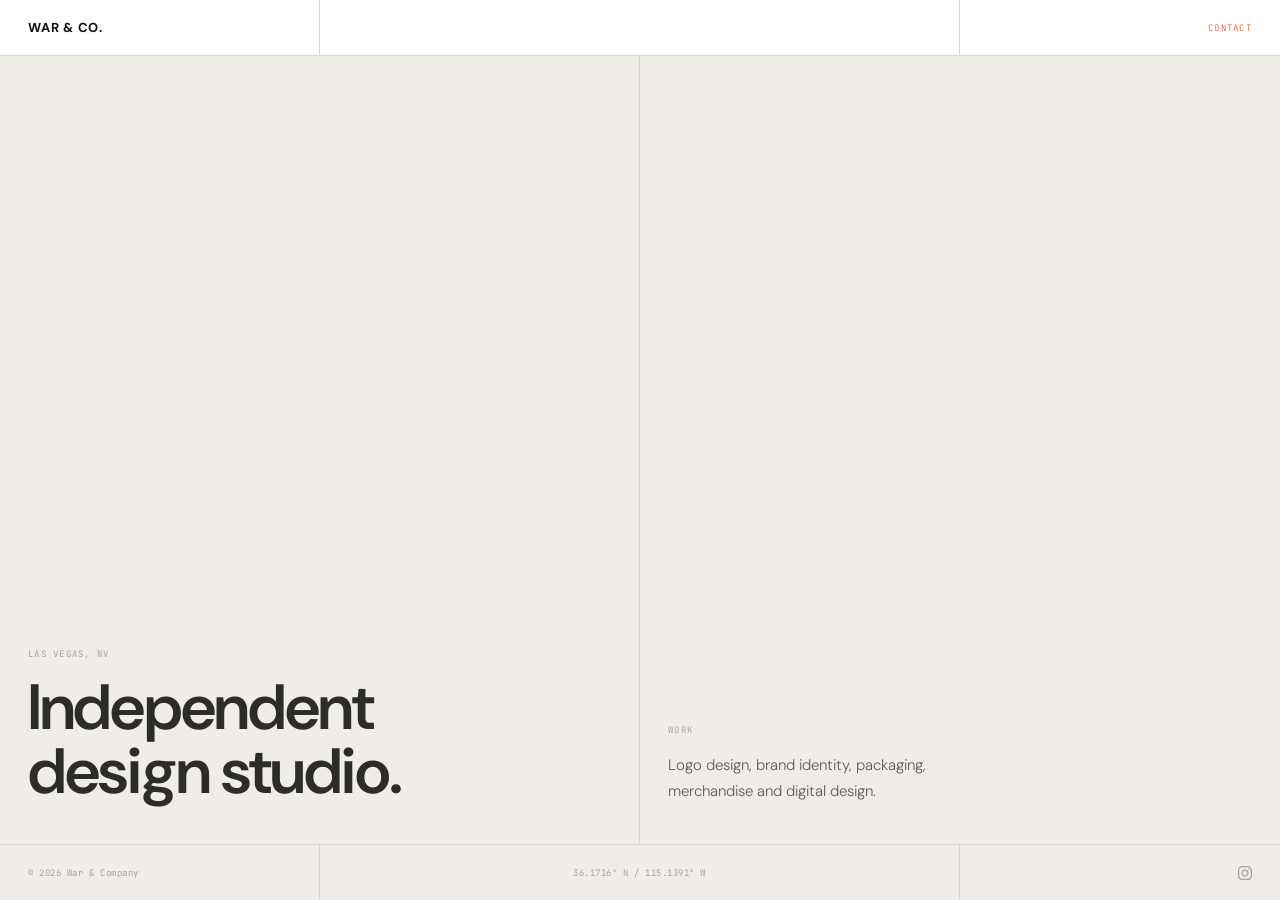
==== index.html @ f50a32f7 "Update index.html" ====
<!DOCTYPE html>
<html lang="en">
<head>
  <meta charset="UTF-8" />
  <meta name="viewport" content="width=device-width, initial-scale=1.0" />
  <title>War & Co — Brand Identity & Design</title>
  <meta name="description" content="War & Co is an independent design studio specializing in logo design, brand identity, packaging, merchandise and digital design." />
  <link rel="preconnect" href="https://fonts.googleapis.com" />
  <link rel="preconnect" href="https://fonts.gstatic.com" crossorigin />
  <link href="https://fonts.googleapis.com/css2?family=DM+Sans:ital,opsz,wght@0,9..40,300;0,9..40,400;0,9..40,500;0,9..40,600;0,9..40,700;1,9..40,300&family=JetBrains+Mono:wght@300;400&display=swap" rel="stylesheet" />
  <script async src="https://www.googletagmanager.com/gtag/js?id=G-8JQYXETXCD"></script>
  <script>
    window.dataLayer = window.dataLayer || [];
    function gtag(){dataLayer.push(arguments);}
    gtag('js', new Date());
    gtag('config', 'G-8JQYXETXCD');
  </script>
  <style>
    *, *::before, *::after { box-sizing: border-box; margin: 0; padding: 0; }
    html, body { height: 100%; width: 100%; }
    body {
      font-family: 'DM Sans', system-ui, sans-serif;
      background: #f0ede8;
      color: #2c2c2a;
      -webkit-font-smoothing: antialiased;
      min-height: 100vh;
    }

    .grid {
      display: grid;
      grid-template-columns: 1fr 1fr 1fr 1fr;
      grid-template-rows: 56px 1fr 56px;
      min-height: 100vh;
    }

    .br { border-right: 1px solid #d8d4ce; }
    .bb { border-bottom: 1px solid #d8d4ce; }
    .bt { border-top: 1px solid #d8d4ce; }
    .white { background: #ffffff; }

    .nav-logo {
      grid-column: 1;
      grid-row: 1;
      display: flex;
      align-items: center;
      padding: 0 28px;
    }

    .nav-logo span {
      font-size: 13px;
      font-weight: 700;
      letter-spacing: 0.06em;
      color: #111111;
      text-transform: uppercase;
    }

    .nav-empty {
      grid-column: 2 / 4;
      grid-row: 1;
    }

    .nav-contact {
      grid-column: 4;
      grid-row: 1;
      display: flex;
      align-items: center;
      justify-content: flex-end;
      padding: 0 28px;
    }

    .nav-contact a {
      font-family: 'JetBrains Mono', 'Courier New', monospace;
      font-size: 9px;
      letter-spacing: 0.14em;
      color: #ef6a54;
      text-transform: uppercase;
      text-decoration: none;
      transition: opacity 0.2s;
    }

    .nav-contact a:hover { opacity: 0.7; }

    /* Fix: both columns use identical flex layout so content bottom-aligns */
    .main-left {
      grid-column: 1 / 3;
      grid-row: 2;
      display: flex;
      flex-direction: column;
      justify-content: flex-end;
      gap: 16px;
      padding: 28px 28px 40px;
    }

    .main-right {
      grid-column: 3 / 5;
      grid-row: 2;
      display: flex;
      flex-direction: column;
      justify-content: flex-end;
      gap: 16px;
      padding: 28px 28px 40px;
    }

    .label {
      font-family: 'JetBrains Mono', 'Courier New', monospace;
      font-size: 9px;
      letter-spacing: 0.14em;
      color: #a8a49e;
      text-transform: uppercase;
    }

    /* Fix: larger headline */
    .main-left h1 {
      font-size: clamp(40px, 5vw, 64px);
      font-weight: 600;
      line-height: 1.0;
      letter-spacing: -0.02em;
      color: #2c2c2a;
    }

    .main-right p {
      font-size: 15px;
      font-weight: 300;
      color: #5f5e5a;
      line-height: 1.75;
      max-width: 280px;
    }

    .footer-copy {
      grid-column: 1;
      grid-row: 3;
      display: flex;
      align-items: center;
      padding: 0 28px;
      font-family: 'JetBrains Mono', 'Courier New', monospace;
      font-size: 9px;
      color: #a8a49e;
      letter-spacing: 0.06em;
    }

    .footer-coords {
      grid-column: 2 / 4;
      grid-row: 3;
      display: flex;
      align-items: center;
      justify-content: center;
      padding: 0 28px;
      font-family: 'JetBrains Mono', 'Courier New', monospace;
      font-size: 9px;
      color: #a8a49e;
      letter-spacing: 0.06em;
    }

    .footer-ig {
      grid-column: 4;
      grid-row: 3;
      display: flex;
      align-items: center;
      justify-content: flex-end;
      padding: 0 28px;
    }

    .footer-ig a {
      color: #a8a49e;
      display: flex;
      align-items: center;
      text-decoration: none;
      transition: color 0.2s;
    }

    .footer-ig a:hover { color: #ef6a54; }
    .footer-ig svg { width: 14px; height: 14px; fill: currentColor; }

    @media (max-width: 640px) {
      .grid {
        grid-template-columns: 1fr 1fr;
        grid-template-rows: 48px 1fr 1fr 48px;
        min-height: 100vh;
      }

      .nav-logo { grid-column: 1; grid-row: 1; padding: 0 20px; }
      .nav-empty { display: none; }
      .nav-contact { grid-column: 2; grid-row: 1; padding: 0 20px; }

      .main-left {
        grid-column: 1 / 3;
        grid-row: 2;
        padding: 24px 20px 32px;
        border-right: none;
      }

      .main-right {
        grid-column: 1 / 3;
        grid-row: 3;
        padding: 24px 20px 32px;
        border-top: 1px solid #d8d4ce;
      }

      .main-left h1 { font-size: clamp(32px, 9vw, 48px); }
      .main-right p { max-width: 100%; }

      .footer-copy { grid-column: 1; grid-row: 4; padding: 0 20px; }
      .footer-coords { display: none; }
      .footer-ig { grid-column: 2; grid-row: 4; padding: 0 20px; }
    }
  </style>
</head>
<body>
  <div class="grid">

    <div class="nav-logo white br bb">
      <span>War & Co.</span>
    </div>
    <div class="nav-empty white br bb"></div>
    <div class="nav-contact white bb">
      <a href="mailto:contact@warandco.com">Contact</a>
    </div>

    <div class="main-left br">
      <span class="label">Las Vegas, NV</span>
      <h1>Independent<br>design studio.</h1>
    </div>
    <div class="main-right">
      <span class="label">Work</span>
      <p>Logo design, brand identity, packaging, merchandise and digital design.</p>
    </div>

    <div class="footer-copy br bt">© 2026 War & Company</div>
    <div class="footer-coords br bt">36.1716° N / 115.1391° W</div>
    <div class="footer-ig bt">
      <a href="https://www.instagram.com/warandcompany" target="_blank" rel="noopener" aria-label="Instagram">
        <svg xmlns="http://www.w3.org/2000/svg" viewBox="0 0 24 24">
          <path d="M12 2.163c3.204 0 3.584.012 4.85.07 3.252.148 4.771 1.691 4.919 4.919.058 1.265.069 1.645.069 4.849 0 3.205-.012 3.584-.069 4.849-.149 3.225-1.664 4.771-4.919 4.919-1.266.058-1.644.07-4.85.07-3.204 0-3.584-.012-4.849-.07-3.26-.149-4.771-1.699-4.919-4.92-.058-1.265-.07-1.644-.07-4.849 0-3.204.013-3.583.07-4.849.149-3.227 1.664-4.771 4.919-4.919 1.266-.057 1.645-.069 4.849-.069zm0-2.163c-3.259 0-3.667.014-4.947.072-4.358.2-6.78 2.618-6.98 6.98-.059 1.281-.073 1.689-.073 4.948 0 3.259.014 3.668.072 4.948.2 4.358 2.618 6.78 6.98 6.98 1.281.058 1.689.072 4.948.072 3.259 0 3.668-.014 4.948-.072 4.354-.2 6.782-2.618 6.979-6.98.059-1.28.073-1.689.073-4.948 0-3.259-.014-3.667-.072-4.947-.196-4.354-2.617-6.78-6.979-6.98-1.281-.059-1.69-.073-4.949-.073zm0 5.838c-3.403 0-6.162 2.759-6.162 6.162s2.759 6.163 6.162 6.163 6.162-2.759 6.162-6.163c0-3.403-2.759-6.162-6.162-6.162zm0 10.162c-2.209 0-4-1.79-4-4 0-2.209 1.791-4 4-4s4 1.791 4 4c0 2.21-1.791 4-4 4zm6.406-11.845c-.796 0-1.441.645-1.441 1.44s.645 1.44 1.441 1.44c.795 0 1.439-.645 1.439-1.44s-.644-1.44-1.439-1.44z"/>
        </svg>
      </a>
    </div>

  </div>
</body>
</html>
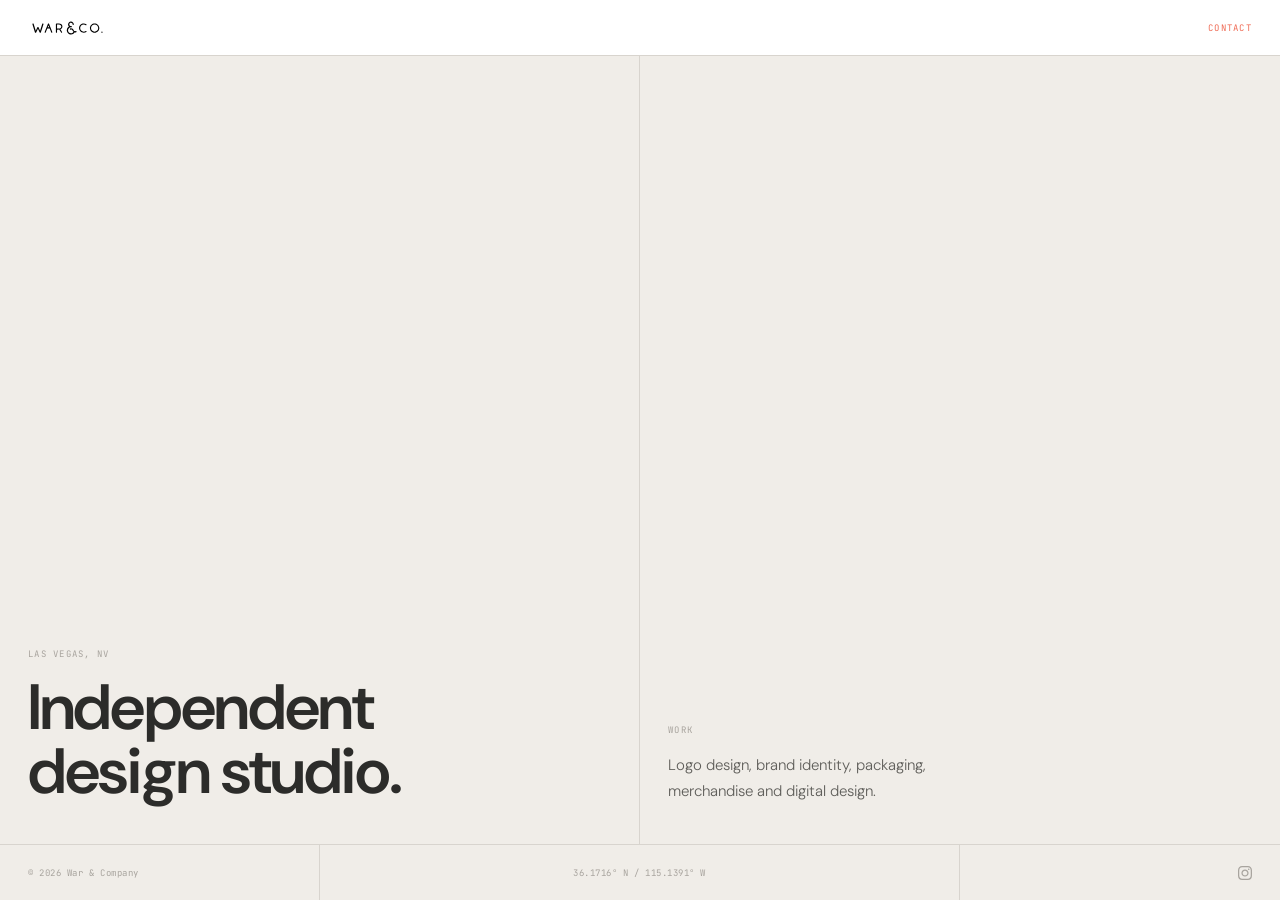
==== commit fe79acb9: "Update index.html" ====
--- a/index.html
+++ b/index.html
@@ -24,6 +24,7 @@
       color: #2c2c2a;
       -webkit-font-smoothing: antialiased;
       min-height: 100vh;
+      overflow-x: hidden;
     }
 
     .grid {
@@ -38,6 +39,7 @@
     .bt { border-top: 1px solid #d8d4ce; }
     .white { background: #ffffff; }
 
+    /* NAV — no vertical lines, full white bar */
     .nav-logo {
       grid-column: 1;
       grid-row: 1;
@@ -46,12 +48,10 @@
       padding: 0 28px;
     }
 
-    .nav-logo span {
-      font-size: 13px;
-      font-weight: 700;
-      letter-spacing: 0.06em;
-      color: #111111;
-      text-transform: uppercase;
+    .nav-logo img {
+      height: 22px;
+      width: auto;
+      filter: brightness(0);
     }
 
     .nav-empty {
@@ -80,7 +80,7 @@
 
     .nav-contact a:hover { opacity: 0.7; }
 
-    /* Fix: both columns use identical flex layout so content bottom-aligns */
+    /* MAIN */
     .main-left {
       grid-column: 1 / 3;
       grid-row: 2;
@@ -97,8 +97,13 @@
       display: flex;
       flex-direction: column;
       justify-content: flex-end;
+      padding: 28px 28px 40px;
+    }
+
+    .main-right-inner {
+      display: flex;
+      flex-direction: column;
       gap: 16px;
-      padding: 28px 28px 40px;
     }
 
     .label {
@@ -107,15 +112,24 @@
       letter-spacing: 0.14em;
       color: #a8a49e;
       text-transform: uppercase;
-    }
-
-    /* Fix: larger headline */
+      opacity: 0;
+      animation: fadeUp 0.6s ease forwards;
+      animation-delay: 0.2s;
+    }
+
+    .main-right .label { animation-delay: 0.3s; }
+
     .main-left h1 {
       font-size: clamp(40px, 5vw, 64px);
       font-weight: 600;
       line-height: 1.0;
       letter-spacing: -0.02em;
       color: #2c2c2a;
+      opacity: 0;
+      transform: translateY(24px);
+      animation: fadeUp 0.8s cubic-bezier(0.16, 1, 0.3, 1) forwards;
+      animation-delay: 0.1s;
+      will-change: transform;
     }
 
     .main-right p {
@@ -124,8 +138,41 @@
       color: #5f5e5a;
       line-height: 1.75;
       max-width: 280px;
-    }
-
+      opacity: 0;
+      transform: translateY(16px);
+      animation: fadeUp 0.8s cubic-bezier(0.16, 1, 0.3, 1) forwards;
+      animation-delay: 0.4s;
+    }
+
+    @keyframes fadeUp {
+      to { opacity: 1; transform: translateY(0); }
+    }
+
+    .nav-logo img,
+    .nav-contact a {
+      opacity: 0;
+      animation: fadeIn 0.5s ease forwards;
+      animation-delay: 0.05s;
+    }
+
+    .nav-contact a { animation-delay: 0.1s; }
+
+    @keyframes fadeIn {
+      to { opacity: 1; }
+    }
+
+    .footer-copy,
+    .footer-coords,
+    .footer-ig a {
+      opacity: 0;
+      animation: fadeIn 0.6s ease forwards;
+      animation-delay: 0.5s;
+    }
+
+    .footer-coords { animation-delay: 0.6s; }
+    .footer-ig a { animation-delay: 0.7s; }
+
+    /* FOOTER */
     .footer-copy {
       grid-column: 1;
       grid-row: 3;
@@ -170,6 +217,10 @@
 
     .footer-ig a:hover { color: #ef6a54; }
     .footer-ig svg { width: 14px; height: 14px; fill: currentColor; }
+
+    /* Parallax layers */
+    .parallax-slow { will-change: transform; }
+    .parallax-fast { will-change: transform; }
 
     @media (max-width: 640px) {
       .grid {
@@ -203,26 +254,37 @@
       .footer-coords { display: none; }
       .footer-ig { grid-column: 2; grid-row: 4; padding: 0 20px; }
     }
+
+    @media (prefers-reduced-motion: reduce) {
+      *, *::before, *::after {
+        animation: none !important;
+        transition: none !important;
+        opacity: 1 !important;
+        transform: none !important;
+      }
+    }
   </style>
 </head>
 <body>
   <div class="grid">
 
-    <div class="nav-logo white br bb">
-      <span>War & Co.</span>
-    </div>
-    <div class="nav-empty white br bb"></div>
+    <div class="nav-logo white bb">
+      <img src="images/WandCo.svg" alt="War & Co" />
+    </div>
+    <div class="nav-empty white bb"></div>
     <div class="nav-contact white bb">
       <a href="mailto:contact@warandco.com">Contact</a>
     </div>
 
     <div class="main-left br">
       <span class="label">Las Vegas, NV</span>
-      <h1>Independent<br>design studio.</h1>
+      <h1 class="parallax-slow">Independent<br>design studio.</h1>
     </div>
     <div class="main-right">
-      <span class="label">Work</span>
-      <p>Logo design, brand identity, packaging, merchandise and digital design.</p>
+      <div class="main-right-inner parallax-fast">
+        <span class="label">Work</span>
+        <p>Logo design, brand identity, packaging, merchandise and digital design.</p>
+      </div>
     </div>
 
     <div class="footer-copy br bt">© 2026 War & Company</div>
@@ -236,5 +298,50 @@
     </div>
 
   </div>
+
+  <script>
+    const headline = document.querySelector('.parallax-slow');
+    const workBlock = document.querySelector('.parallax-fast');
+
+    let mouseX = 0;
+    let mouseY = 0;
+    let currentX = 0;
+    let currentY = 0;
+    let rafId;
+
+    document.addEventListener('mousemove', (e) => {
+      // Normalize mouse position to -1 to 1
+      mouseX = (e.clientX / window.innerWidth - 0.5) * 2;
+      mouseY = (e.clientY / window.innerHeight - 0.5) * 2;
+    });
+
+    function lerp(start, end, factor) {
+      return start + (end - start) * factor;
+    }
+
+    function animate() {
+      // Smooth interpolation toward mouse position
+      currentX = lerp(currentX, mouseX, 0.05);
+      currentY = lerp(currentY, mouseY, 0.05);
+
+      // Headline moves slowly opposite to mouse — depth illusion
+      const headlineX = currentX * -8;
+      const headlineY = currentY * -6;
+
+      // Work block moves slightly faster in same direction
+      const workX = currentX * 4;
+      const workY = currentY * 3;
+
+      headline.style.transform = `translate(${headlineX}px, ${headlineY}px)`;
+      workBlock.style.transform = `translate(${workX}px, ${workY}px)`;
+
+      rafId = requestAnimationFrame(animate);
+    }
+
+    // Only run on non-touch devices
+    if (window.matchMedia('(hover: hover)').matches) {
+      animate();
+    }
+  </script>
 </body>
 </html>
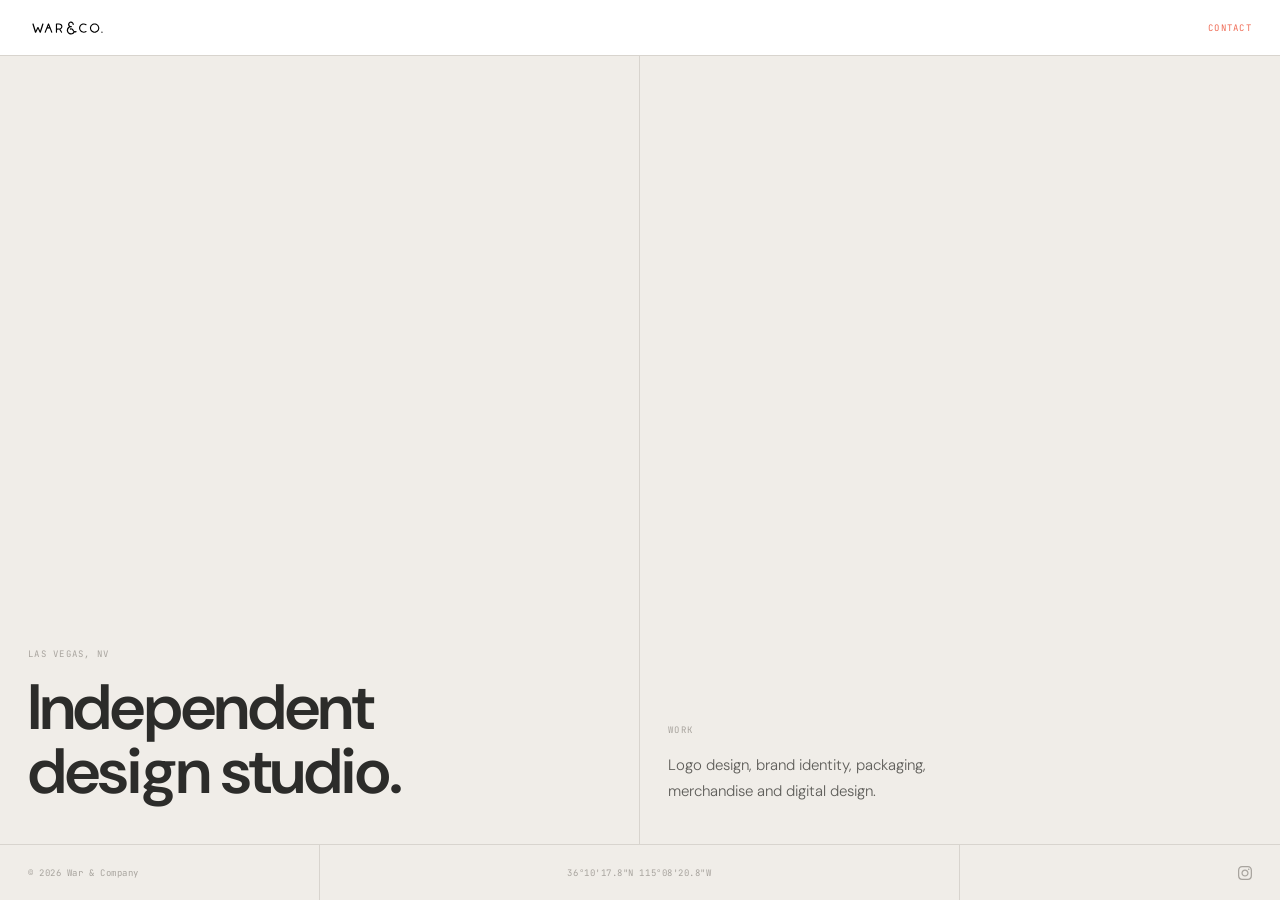
==== commit d4c29cd1: "Update footer coordinates format in index.html" ====
--- a/index.html
+++ b/index.html
@@ -288,7 +288,7 @@
     </div>
 
     <div class="footer-copy br bt">© 2026 War & Company</div>
-    <div class="footer-coords br bt">36.1716° N / 115.1391° W</div>
+    <div class="footer-coords br bt">36°10'17.8"N 115°08'20.8"W</div>
     <div class="footer-ig bt">
       <a href="https://www.instagram.com/warandcompany" target="_blank" rel="noopener" aria-label="Instagram">
         <svg xmlns="http://www.w3.org/2000/svg" viewBox="0 0 24 24">
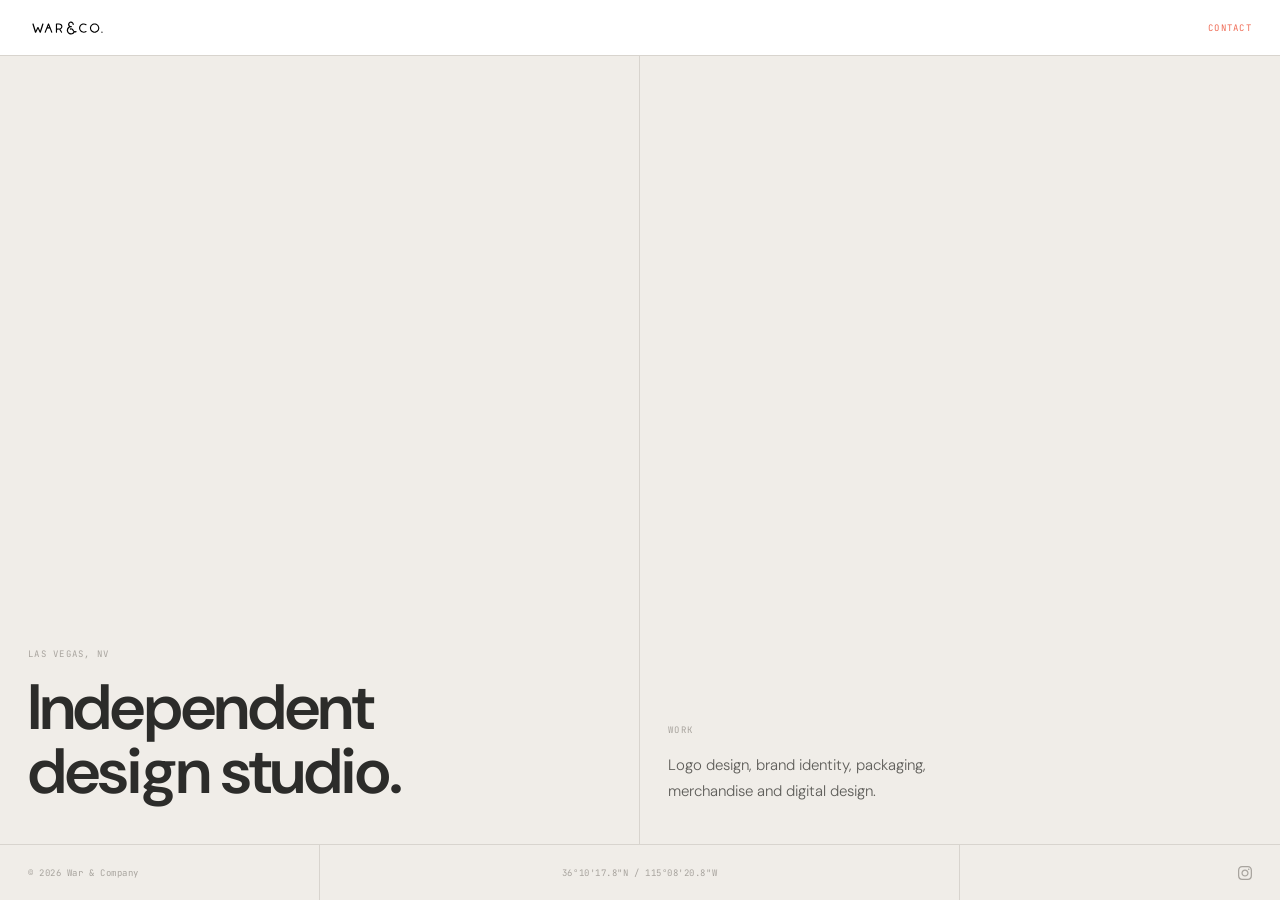
==== commit b51f3c37: "Update footer coordinates format" ====
--- a/index.html
+++ b/index.html
@@ -288,7 +288,7 @@
     </div>
 
     <div class="footer-copy br bt">© 2026 War & Company</div>
-    <div class="footer-coords br bt">36°10'17.8"N 115°08'20.8"W</div>
+    <div class="footer-coords br bt">36°10'17.8"N / 115°08'20.8"W</div>
     <div class="footer-ig bt">
       <a href="https://www.instagram.com/warandcompany" target="_blank" rel="noopener" aria-label="Instagram">
         <svg xmlns="http://www.w3.org/2000/svg" viewBox="0 0 24 24">
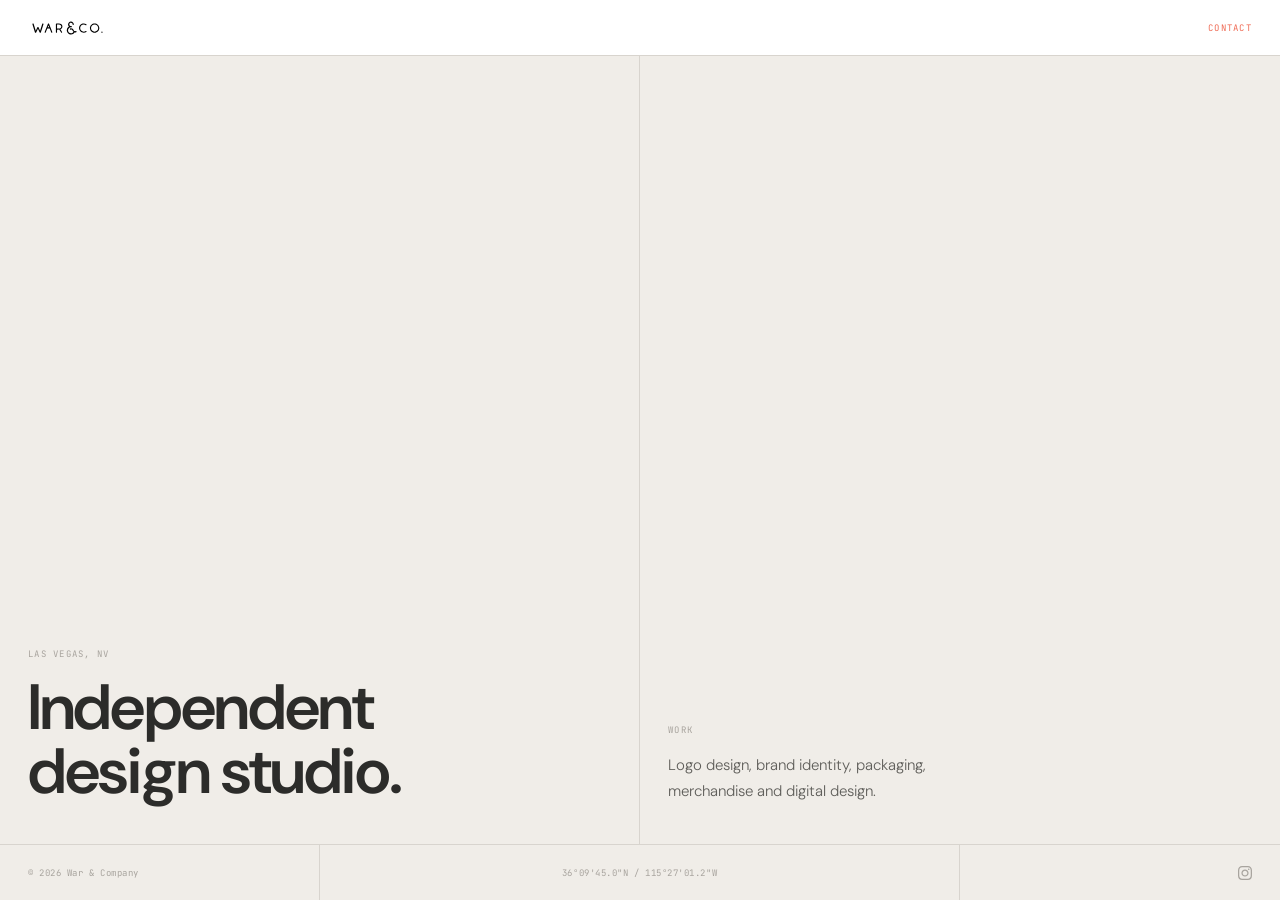
==== commit 597b8380: "Update index.html" ====
--- a/index.html
+++ b/index.html
@@ -288,7 +288,7 @@
     </div>
 
     <div class="footer-copy br bt">© 2026 War & Company</div>
-    <div class="footer-coords br bt">36°10'17.8"N / 115°08'20.8"W</div>
+    <div class="footer-coords br bt">36°09'45.0"N / 115°27'01.2"W</div>
     <div class="footer-ig bt">
       <a href="https://www.instagram.com/warandcompany" target="_blank" rel="noopener" aria-label="Instagram">
         <svg xmlns="http://www.w3.org/2000/svg" viewBox="0 0 24 24">
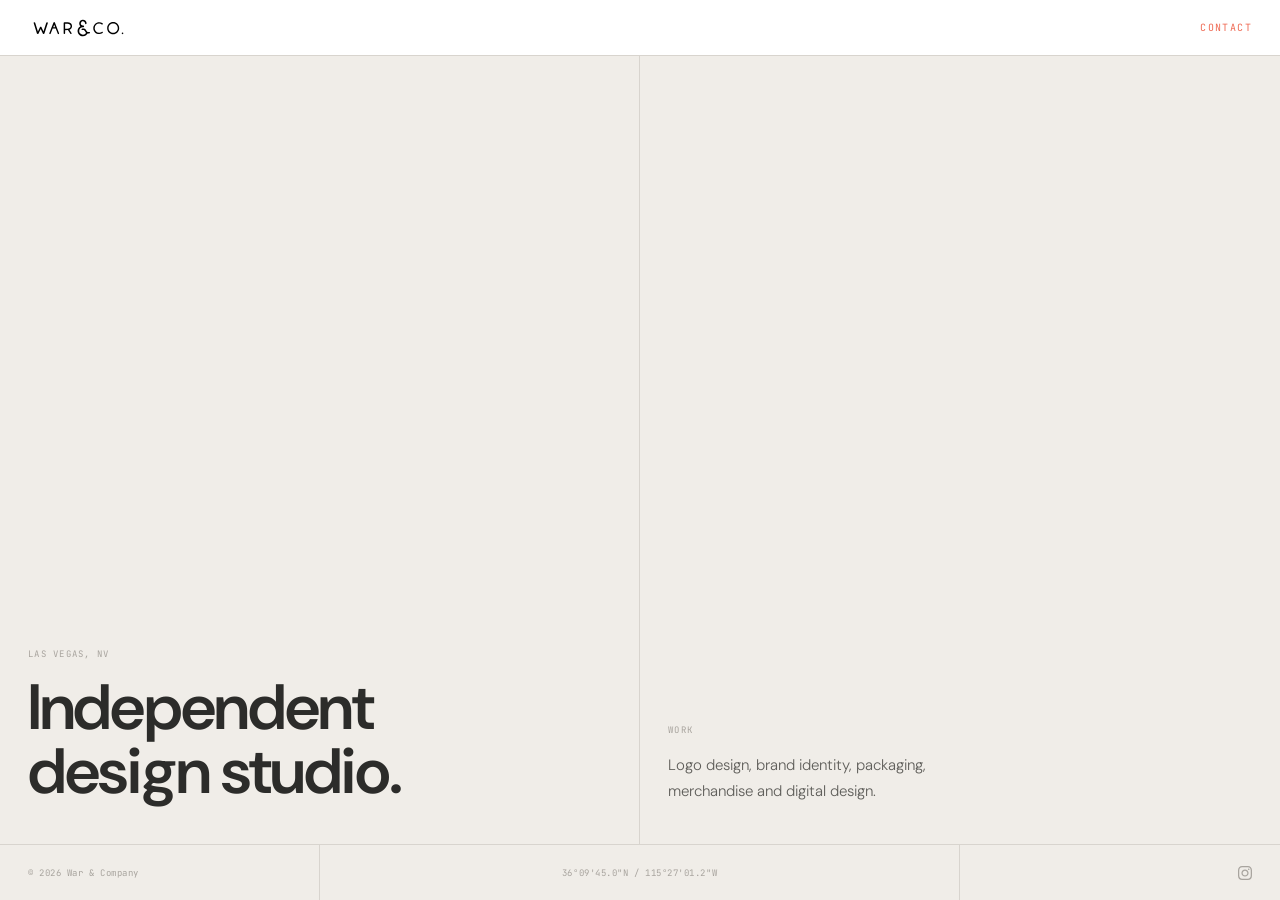
==== commit 728a24d2: "Update index.html" ====
--- a/index.html
+++ b/index.html
@@ -49,7 +49,7 @@
     }
 
     .nav-logo img {
-      height: 22px;
+      height: 28px;
       width: auto;
       filter: brightness(0);
     }
@@ -70,7 +70,7 @@
 
     .nav-contact a {
       font-family: 'JetBrains Mono', 'Courier New', monospace;
-      font-size: 9px;
+      font-size: 10px;
       letter-spacing: 0.14em;
       color: #ef6a54;
       text-transform: uppercase;
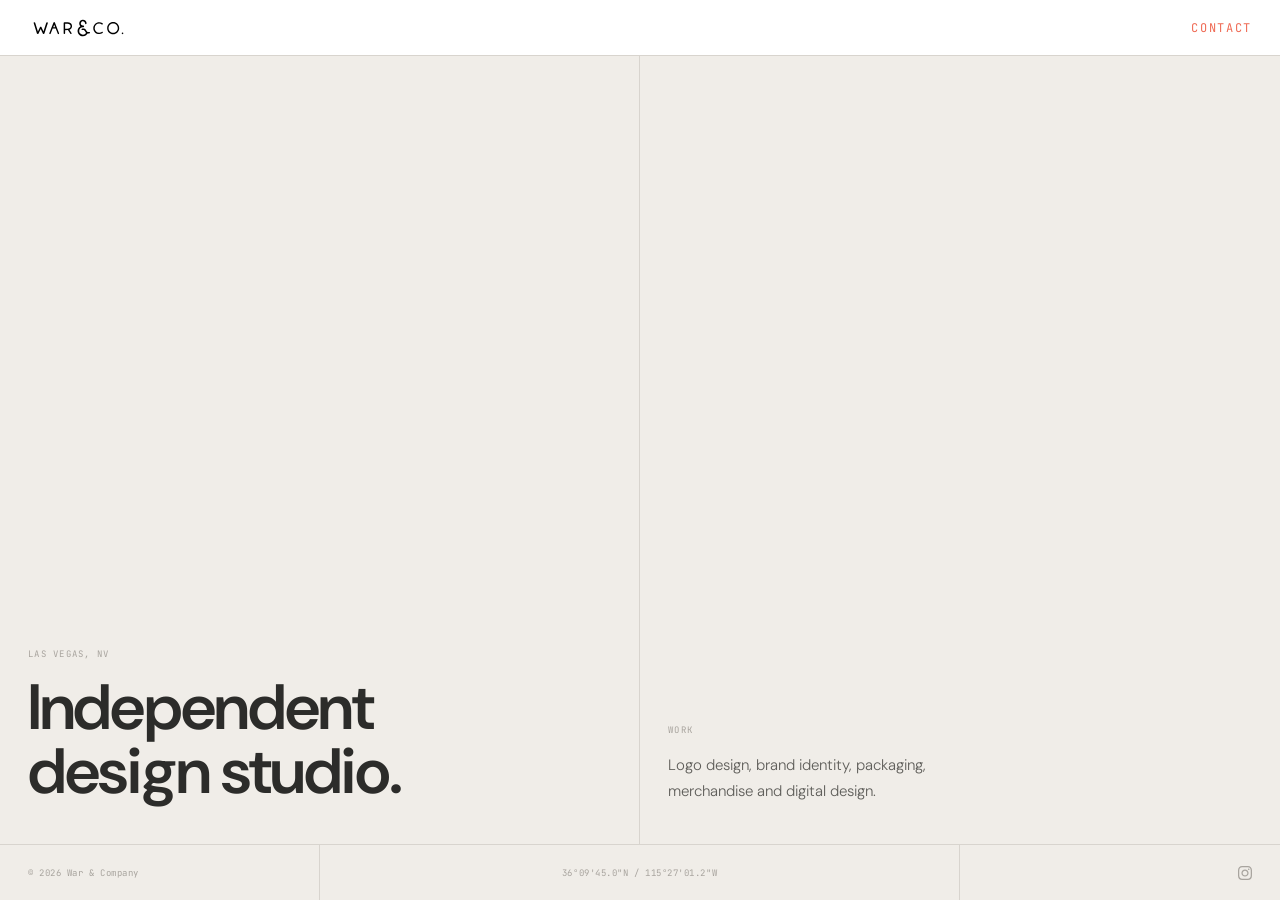
==== commit dea81767: "Increase font size for nav-contact links" ====
--- a/index.html
+++ b/index.html
@@ -70,7 +70,7 @@
 
     .nav-contact a {
       font-family: 'JetBrains Mono', 'Courier New', monospace;
-      font-size: 10px;
+      font-size: 12px;
       letter-spacing: 0.14em;
       color: #ef6a54;
       text-transform: uppercase;
